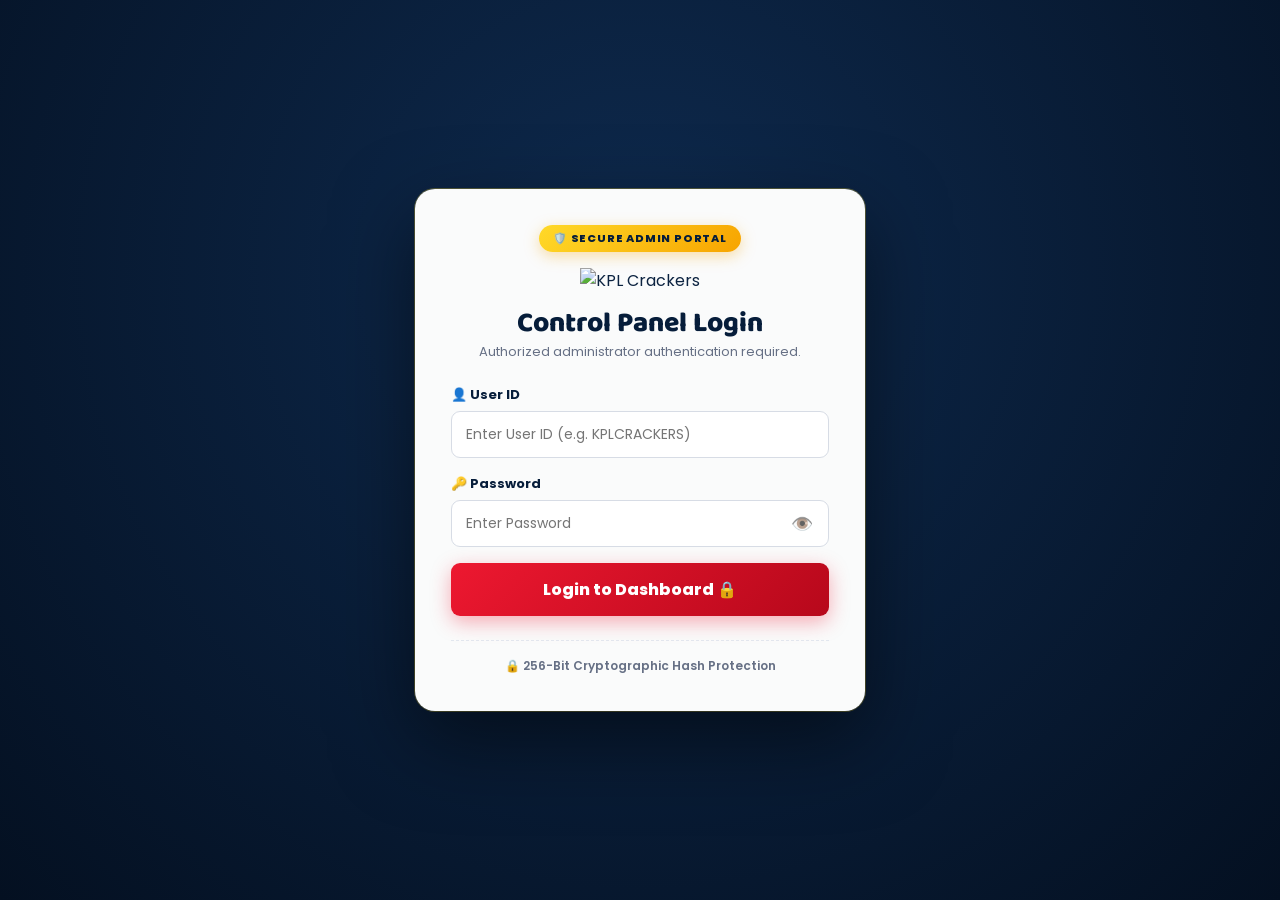
==== admin.html @ fe5c5760 "Add files via upload" ====
<!doctype html>
<html lang="en">
<head>
  <meta charset="utf-8">
  <meta name="viewport" content="width=device-width,initial-scale=1">
  <title>KPL Crackers | Admin</title>
  <link rel="stylesheet" href="styles.css">
</head>
<body data-page="admin">
<header class="admin-head">
  <div class="container admin-head-inner">
    <a class="brand" href="index.html"><img src="assets/logo.svg" alt="KPL Crackers"></a>
    <div class="admin-nav-actions">
      <button id="adminLogoutBtn" class="btn btn-outline hidden">Logout 🔒</button>
      <a class="btn btn-light" href="index.html">← Main Website</a>
    </div>
  </div>
</header>

<!-- Secure Admin Login Overlay -->
<!-- Secure Admin Login Overlay -->
<div id="adminLoginOverlay" class="admin-login-overlay">
  <div class="login-card">
    <div class="login-badge">🛡️ SECURE ADMIN PORTAL</div>
    <div class="login-brand">
      <img src="assets/logo.svg" alt="KPL Crackers" class="login-logo">
      <h2>Control Panel Login</h2>
      <p>Authorized administrator authentication required.</p>
    </div>
    <form id="adminLoginForm" class="login-form">
      <div class="login-input-group">
        <label for="loginUserId">👤 User ID</label>
        <input type="text" id="loginUserId" placeholder="Enter User ID (e.g. KPLCRACKERS)" required autocomplete="username">
      </div>
      <div class="login-input-group">
        <label for="loginPassword">🔑 Password</label>
        <div class="password-input-wrapper">
          <input type="password" id="loginPassword" placeholder="Enter Password" required autocomplete="current-password">
          <button type="button" id="togglePasswordBtn" class="toggle-pass-btn" title="Show / Hide Password">👁️</button>
        </div>
      </div>
      <div id="loginErrorMsg" class="login-error hidden">❌ Invalid User ID or Password. Please try again.</div>
      <button type="submit" class="btn btn-primary full btn-login">Login to Dashboard 🔒</button>
    </form>
    <div class="login-footer-security">
      <span>🔒 256-Bit Cryptographic Hash Protection</span>
    </div>
  </div>
</div>

<main class="admin-page hidden" id="adminMainContent">
  <div class="container">
    <div class="admin-title">
      <div><div class="eyebrow">CONTROL PANEL</div><h1>Product Admin</h1><p>Products added here are immediately shown on the main page on this browser/device.</p></div>
      <div class="admin-stats"><div><b id="statProducts">0</b><small>Products</small></div><div><b id="statCategories">0</b><small>Categories</small></div></div>
    </div>

    <div class="admin-grid">
      <section class="admin-card">
        <div class="card-head"><h2 id="formTitle">Add Product</h2><button id="resetForm" class="text-btn">Reset</button></div>
        <form id="productForm">
          <input type="hidden" id="productId">
          <label>Product Name<input id="productName" required placeholder="e.g. Spin Master Mini Red & Green"></label>
          <div class="form-2">
            <label>Price per piece/box (₹)<input id="productPrice" required type="number" min="0" step="0.01" placeholder="65"></label>
            <label>Quantity / Pack Info<input id="productQuantity" placeholder="e.g. 1 Box - 10 pcs"></label>
          </div>
          <div class="form-2">
            <label>Category<input id="productCategory" required placeholder="Ground Chakkars"></label>
            <label>Display Order<input id="productOrder" type="number" min="0" value="0"></label>
          </div>
          <label>Upload Image File<input id="productImageFile" type="file" accept="image/*"></label>
          <label>OR Image URL<input id="productImage" placeholder="https://.../product.jpg"></label>
          <div id="imagePreviewContainer" class="image-preview-box hidden"><img id="imagePreview" src="" alt="Preview"></div>
          <label>Short Description<textarea id="productDescription" rows="2" placeholder="High quality crackling fountain"></textarea></label>
          <button class="btn btn-primary full" type="submit" id="saveProductBtn">Add Product</button>
        </form>
        <div class="admin-note">Tip: You can upload an image file directly from your device or paste an image URL.</div>
      </section>

      <section class="admin-card">
        <div class="card-head"><h2>Products</h2><button id="seedProducts" class="text-btn">Load Sample Products</button></div>
        <div class="admin-table-wrap">
          <table class="admin-table">
            <thead><tr><th>Image</th><th>Product</th><th>Category</th><th>Price / Pc</th><th>Pack Qty</th><th>Actions</th></tr></thead>
            <tbody id="adminProductList"></tbody>
          </table>
        </div>
      </section>
    </div>

    <section class="admin-card order-admin">
      <div class="card-head"><h2>Recent Orders</h2><button id="clearOrders" class="text-btn danger">Clear All Orders</button></div>
      <div id="ordersList" class="orders-list"></div>
    </section>
  </div>
</main>

<!-- View Order Invoice Modal for Admin -->
<div class="modal hidden" id="adminOrderModal">
  <div class="modal-card invoice-card">
    <button class="modal-close" id="closeAdminOrderModal">×</button>
    <div id="adminOrderInvoiceContent"></div>
  </div>
</div>

<!-- Delete Confirmation Modal -->
<div class="modal hidden" id="deleteConfirmModal">
  <div class="modal-card confirm-modal-card">
    <h3>⚠️ Confirm Delete Order</h3>
    <p>Are you sure you want to delete this order? This action cannot be undone.</p>
    <div class="confirm-actions">
      <button class="btn btn-outline" id="cancelDeleteBtn">Cancel</button>
      <button class="btn btn-danger" id="confirmDeleteBtn">Confirm Delete</button>
    </div>
  </div>
</div>

<script src="admin.js"></script>
</body>
</html>
---- styles.css ----
@import url('https://fonts.googleapis.com/css2?family=Baloo+2:wght@500;600;700;800&family=Poppins:wght@400;500;600;700&display=swap');
:root{--navy:#061d3a;--navy2:#082b50;--red:#ed1830;--red2:#b7081b;--yellow:#ffd928;--cream:#fffaf1;--text:#0c2341;--muted:#667085;--green:#118a38;--line:#e8e9ef;--shadow:0 12px 35px rgba(5,29,58,.12)}
*{box-sizing:border-box}html{scroll-behavior:smooth}body{margin:0;color:var(--text);font-family:Poppins,Arial,sans-serif;background:#fff}a{color:inherit;text-decoration:none}.container{width:min(1180px,92%);margin:auto}.topbar{background:var(--navy);color:#fff;font-size:14px}.topbar-inner{height:46px;display:flex;align-items:center;justify-content:space-between}.toplinks{display:flex;gap:12px}.topbar a:hover{color:var(--yellow)}.sep{opacity:.4;margin:0 7px}.navbar{background:#fff;border-bottom:1px solid #eee;position:sticky;top:0;z-index:30}.nav-inner{height:104px;display:flex;align-items:center;gap:32px}.brand img{width:210px;height:auto;display:block}.navlinks{display:flex;gap:28px;align-items:center;font-weight:600}.navlinks a{padding:12px 3px}.navlinks a.active,.navlinks a:hover{color:var(--red)}.searchbox{margin-left:auto;display:flex;border:1px solid #cfd3dc;border-radius:30px;overflow:hidden;width:300px;height:44px}.searchbox input{border:0;outline:0;padding:0 16px;width:100%;font:inherit}.searchbox button{border:0;background:var(--red);color:#fff;width:55px;font-size:24px}.mobile-menu{display:none;background:none;border:0;font-size:27px}.hero{min-height:430px;position:relative;overflow:hidden;background:radial-gradient(circle at 72% 40%,#f7a400 0 2%,transparent 3%),radial-gradient(circle at 83% 24%,#ffed60 0 2%,transparent 3%),linear-gradient(125deg,#06152f,#17114c 52%,#2c092f);color:#fff}.hero:before{content:"";position:absolute;inset:0;background-image:radial-gradient(circle at 10% 18%,#fff 0 1px,transparent 2px),radial-gradient(circle at 35% 35%,#fff 0 1px,transparent 2px),radial-gradient(circle at 78% 70%,#fff 0 1px,transparent 2px);background-size:100px 90px,140px 110px,180px 120px;opacity:.5}.hero-content{position:relative;z-index:1;min-height:430px;display:flex;align-items:center;justify-content:space-between}.hero-kicker{display:inline-block;background:var(--yellow);color:#111;padding:5px 14px;border-radius:20px;font-weight:800;letter-spacing:1px}.hero h1{font:800 clamp(42px,6vw,76px)/.98 "Baloo 2",sans-serif;margin:15px 0 10px;text-shadow:0 5px 0 rgba(0,0,0,.18)}.hero p{font:600 22px "Baloo 2",sans-serif}.fireworks-art{font-size:90px;letter-spacing:30px;max-width:440px;opacity:.9;transform:rotate(-8deg)}.btn{display:inline-flex;align-items:center;justify-content:center;border:0;border-radius:8px;padding:12px 20px;font:700 15px Poppins;cursor:pointer;transition:.2s}.btn-primary{background:var(--red);color:#fff}.btn-primary:hover{background:var(--red2);transform:translateY(-1px)}.btn-yellow{background:var(--yellow);color:#8b0010;text-align:center}.btn-outline{background:#fff;color:var(--navy);border:1px solid #ccd2dc}.btn-light{background:#fff;color:var(--navy)}.btn-whatsapp{background:#25d366;color:#fff}.full{width:100%}.section{padding:55px 0}.section-title{display:flex;align-items:center;justify-content:center;gap:18px}.section-title span{color:var(--red);font-size:40px}.section-title h2{font:800 42px "Baloo 2";margin:0}.category-row{display:flex;justify-content:center;gap:10px;flex-wrap:wrap;margin:18px 0 30px}.category-btn{border:1px solid #d7dce5;background:#fff;border-radius:22px;padding:8px 16px;cursor:pointer;font:600 14px Poppins}.category-btn.active,.category-btn:hover{background:var(--navy);color:#fff;border-color:var(--navy)}.product-grid{display:grid;grid-template-columns:repeat(4,1fr);gap:20px}.product-card{border:1px solid var(--line);border-radius:14px;overflow:hidden;background:#fff;box-shadow:0 5px 20px rgba(0,0,0,.05);display:flex;flex-direction:column}.product-img{height:190px;background:linear-gradient(135deg,#092650,#1e0a42);display:flex;align-items:center;justify-content:center;overflow:hidden}.product-img img{width:100%;height:100%;object-fit:cover}..product-img .placeholder{font-size:70px}.product-body{padding:16px;display:flex;flex-direction:column;gap:8px;flex:1}.product-category{font-size:11px;color:var(--red);font-weight:700;text-transform:uppercase;letter-spacing:.6px}.product-name{font:700 20px/1.15 "Baloo 2";margin:0}.product-desc{color:var(--muted);font-size:13px;min-height:38px}.price{color:var(--green);font-size:21px;font-weight:800}.qty-row{display:flex;gap:8px;margin-top:auto}.qty-select{flex:0 0 75px;border:1px solid #ccd2dc;border-radius:7px;padding:9px;background:#fff}.add-btn{flex:1}.trust-strip{background:#fff9ef;border-top:1px solid #f2eadc;border-bottom:1px solid #f2eadc;padding:28px 0}.trust-grid{display:grid;grid-template-columns:repeat(5,1fr);text-align:center}.trust-grid>div{padding:0 14px;border-right:1px solid #e6b8a7;display:flex;flex-direction:column;gap:2px}.trust-grid>div:last-child{border:0}.trust-icon{font-size:32px;color:#a90e1c}.trust-grid b{font-size:14px}.trust-grid small{color:var(--muted)}.cta-banner{background:linear-gradient(110deg,#28002e,#9e0024,#3c001d);color:#fff;padding:35px 0;overflow:hidden}.cta-inner{display:grid;grid-template-columns:1fr 1fr 1fr;align-items:center;gap:30px}.cta-inner small{font-size:18px}.cta-inner h2{font:700 34px/1.05 "Baloo 2";margin:4px 0}.cta-inner strong{color:var(--yellow)}.cta-box{font-size:60px;text-align:center}.cta-box span{display:block;font-size:15px}.about{background:#fff}.about-grid{display:grid;grid-template-columns:1.5fr 1fr;gap:30px;align-items:center}.eyebrow{color:var(--red);font-weight:800;letter-spacing:1.5px;font-size:12px}.about h2{font:800 38px "Baloo 2";margin:5px 0}.about p{color:var(--muted);max-width:650px}.about-card{background:var(--cream);border-radius:16px;padding:28px;line-height:1.8}.about-card a{color:var(--red);font-weight:700}footer{background:var(--navy);color:#fff}.footer-grid{padding:42px 0;display:grid;grid-template-columns:1.4fr 1fr 1.4fr 1fr;gap:40px}.footer-grid h3{margin-top:0}.footer-grid a,.footer-grid p{display:block;color:#d9e0ea;font-size:14px;margin:8px 0}.footer-logo{width:180px;filter:brightness(1.05)}.socials{display:flex;gap:10px}.socials span{width:34px;height:34px;border-radius:50%;display:grid;place-items:center;background:#fff;color:var(--navy);font-weight:800}.copyright{border-top:1px solid rgba(255,255,255,.16);padding:14px 4%;display:flex;justify-content:space-between;font-size:13px;color:#d5deeb}.cart-drawer{position:fixed;inset:0;z-index:80;display:none}.cart-drawer.open{display:block}.drawer-backdrop{position:absolute;inset:0;background:rgba(0,0,0,.55)}.drawer{position:absolute;right:0;top:0;height:100%;width:min(460px,94%);background:#fff;display:flex;flex-direction:column;box-shadow:-10px 0 40px rgba(0,0,0,.2)}.drawer-head{display:flex;align-items:center;justify-content:space-between;padding:18px 20px;border-bottom:1px solid var(--line)}.drawer-head h2{margin:0;font:800 28px "Baloo 2"}.drawer-head button,.modal-close{border:0;background:none;font-size:32px;cursor:pointer}.drawer #cartItems{padding:14px 20px;overflow:auto;flex:1}.cart-item{display:grid;grid-template-columns:58px 1fr auto;gap:12px;align-items:center;padding:12px 0;border-bottom:1px solid var(--line)}.cart-item img{width:58px;height:58px;object-fit:cover;border-radius:8px}.cart-item h4{margin:0;font-size:14px}.cart-item small{color:var(--muted)}.cart-item-right{text-align:right}.cart-qty{display:flex;align-items:center;gap:5px;justify-content:flex-end;margin-top:5px}.cart-qty button{width:25px;height:25px;border:1px solid #ddd;background:#fff;border-radius:5px}.cart-summary{padding:18px 20px;border-top:1px solid var(--line);display:grid;gap:10px}.cart-summary>div{display:flex;justify-content:space-between}.cart-summary .total{font-size:20px}.empty{padding:40px;text-align:center;color:var(--muted)}.hidden{display:none!important}.modal{position:fixed;inset:0;background:rgba(0,0,0,.65);z-index:100;display:grid;place-items:center;padding:15px}.modal-card{background:#fff;border-radius:14px;width:min(720px,96%);max-height:92vh;overflow:auto;position:relative;padding:28px}.modal-close{position:absolute;right:12px;top:8px}.invoice-header{display:flex;justify-content:space-between;gap:20px;border-bottom:2px solid var(--navy);padding-bottom:15px}.invoice-header img{width:170px}.invoice-meta{text-align:right;font-size:13px}.invoice-table{width:100%;border-collapse:collapse;margin:20px 0}.invoice-table th,.invoice-table td{padding:9px;border-bottom:1px solid #ddd;text-align:left}.invoice-table th:last-child,.invoice-table td:last-child{text-align:right}.invoice-total{text-align:right;font-size:20px;font-weight:800}.invoice-actions{display:flex;gap:10px;justify-content:flex-end}.admin-head{background:var(--navy);padding:15px 0}.admin-head-inner{display:flex;align-items:center;justify-content:space-between}.admin-head .brand img{width:180px}.admin-page{background:#f5f7fb;min-height:calc(100vh - 80px);padding:35px 0}.admin-title{display:flex;justify-content:space-between;align-items:end;margin-bottom:25px}.admin-title h1{font:800 42px "Baloo 2";margin:0}.admin-title p{color:var(--muted);margin:5px 0 0}.admin-stats{display:flex;gap:12px}.admin-stats div{background:#fff;border-radius:12px;padding:15px 22px;text-align:center;box-shadow:var(--shadow)}.admin-stats b{display:block;font-size:25px}.admin-stats small{color:var(--muted)}.admin-grid{display:grid;grid-template-columns:380px 1fr;gap:22px;align-items:start}.admin-card{background:#fff;border-radius:15px;padding:22px;box-shadow:var(--shadow);margin-bottom:22px}.card-head{display:flex;align-items:center;justify-content:space-between;margin-bottom:18px}.card-head h2{font:800 24px "Baloo 2";margin:0}.text-btn{border:0;background:none;color:var(--red);font-weight:700;cursor:pointer}.text-btn.danger{color:#a00}.admin-card form label{display:block;font-size:13px;font-weight:700;margin:13px 0}.admin-card input,.admin-card textarea,.admin-card select{width:100%;padding:11px 12px;border:1px solid #d7dce5;border-radius:7px;margin-top:6px;font:inherit;outline:none}.admin-card input:focus,.admin-card textarea:focus{border-color:var(--red)}.form-2{display:grid;grid-template-columns:1fr 1fr;gap:10px}.admin-note{background:#fff8df;padding:12px;border-radius:8px;color:#6b5600;font-size:12px;margin-top:12px}.admin-table-wrap{overflow:auto}.admin-table{width:100%;border-collapse:collapse;font-size:13px}.admin-table th,.admin-table td{padding:10px;border-bottom:1px solid var(--line);text-align:left;vertical-align:middle}.admin-table img{width:52px;height:45px;object-fit:cover;border-radius:6px}.action-btn{border:0;background:#eef2f7;padding:7px 10px;border-radius:6px;cursor:pointer;margin-right:4px}.action-btn.edit{color:#0a55a3}.action-btn.delete{color:#b00}.orders-list{display:grid;gap:10px}.order-row{border:1px solid var(--line);border-radius:9px;padding:12px;display:flex;justify-content:space-between;gap:20px}.order-row small{color:var(--muted)}@media(max-width:980px){.nav-inner{height:82px}.navlinks{display:none;position:absolute;top:82px;left:0;right:0;background:#fff;padding:15px 4%;box-shadow:var(--shadow);flex-direction:column;align-items:flex-start}.navlinks.open{display:flex}.mobile-menu{display:block}.searchbox{width:220px}.product-grid{grid-template-columns:repeat(3,1fr)}.fireworks-art{font-size:60px}.admin-grid{grid-template-columns:1fr}}@media(max-width:700px){.toplinks{display:none}.topbar-inner{justify-content:space-between}.brand img{width:155px}.nav-inner{gap:10px}.searchbox{display:none}.hero{min-height:420px}.hero-content{min-height:420px}.hero h1{font-size:46px}.fireworks-art{display:none}.product-grid{grid-template-columns:repeat(2,1fr);gap:12px}.product-img{height:150px}.section-title h2{font-size:34px}.trust-grid{grid-template-columns:repeat(2,1fr);gap:18px}.trust-grid>div{border-right:0}.cta-inner{grid-template-columns:1fr;text-align:center}.about-grid,.footer-grid{grid-template-columns:1fr}.copyright{flex-direction:column;gap:8px}.admin-title{align-items:start;flex-direction:column;gap:15px}.admin-stats{width:100%}.admin-stats div{flex:1}.invoice-header{flex-direction:column}.invoice-meta{text-align:left}.invoice-actions{flex-direction:column}.form-2{grid-template-columns:1fr}}@media(max-width:420px){.product-grid{grid-template-columns:1fr}.product-img{height:190px}}
@media print{body *{visibility:hidden}.printable-invoice,.printable-invoice *{visibility:visible}.printable-invoice{position:absolute;left:0;top:0;width:100%;box-shadow:none;padding:20px}.invoice-actions,.modal-close,.customer-info-form{display:none!important}}

.topbar-cart-link{font-weight:700;color:var(--yellow);background:rgba(255,255,255,.12);padding:4px 10px;border-radius:14px;transition:.2s}.topbar-cart-link:hover{background:rgba(255,255,255,.24);color:#fff}
.price-row{display:flex;align-items:baseline;gap:6px}.price-unit{color:var(--muted);font-size:12px;font-weight:500}
.qty-stepper{display:inline-flex;align-items:center;border:1px solid #ccd2dc;border-radius:7px;overflow:hidden;background:#fff;height:38px}
.qty-stepper button{border:0;background:#f0f2f5;color:var(--navy);width:30px;height:100%;font-weight:700;font-size:16px;cursor:pointer;transition:.15s}
.qty-stepper button:hover{background:var(--red);color:#fff}
.qty-stepper input{border:0;width:40px;text-align:center;font-weight:700;font-size:14px;outline:0;-moz-appearance:textfield}
.qty-stepper input::-webkit-outer-spin-button,.qty-stepper input::-webkit-inner-spin-button{-webkit-appearance:none;margin:0}

.sticky-cart-bar{position:fixed;bottom:0;left:0;right:0;background:var(--navy);color:#fff;padding:12px 0;z-index:70;box-shadow:0 -6px 20px rgba(0,0,0,.25);border-top:3px solid var(--yellow)}
.sticky-cart-inner{display:flex;align-items:center;justify-content:space-between;gap:15px}
.sticky-cart-info{font-size:16px}.sticky-cart-info strong{color:var(--yellow);font-size:22px;margin-left:6px}.sticky-cart-info small{color:#cfd8e5;margin-left:8px}

.image-preview-box{margin-top:10px;padding:8px;border:1px dashed #cfd3dc;border-radius:8px;text-align:center;background:#fafafa}
.image-preview-box img{max-height:120px;max-width:100%;object-fit:contain;border-radius:6px}

#heroCanvas{position:absolute;inset:0;width:100%;height:100%;pointer-events:none;z-index:1}
.hero-content{position:relative;z-index:2}

.company-tag{font-weight:600;color:var(--yellow);margin-left:auto}

.styled-cust-form{background:#fdfaf3;border:2px solid #f2e3c6;border-radius:12px;padding:18px;margin-bottom:20px;box-shadow:0 4px 15px rgba(0,0,0,.04)}
.styled-cust-form h3{margin:0 0 12px;font-size:16px;color:var(--navy);display:flex;align-items:center;justify-content:space-between}
.req-star{font-size:12px;color:var(--red);font-weight:500}
.input-group{display:flex;flex-direction:column;gap:5px}
.input-group label{font-size:13px;font-weight:700;color:var(--navy)}
.input-group input{padding:10px 12px;border:1px solid #ccd2dc;border-radius:7px;font:inherit;outline:none;transition:.2s}
.input-group input:focus{border-color:var(--red);box-shadow:0 0 0 3px rgba(237,24,48,.1)}
.cust-error-msg{background:#fff0f0;color:#c00;padding:10px;border-radius:6px;border:1px solid #fcc;margin-top:12px;font-size:13px;font-weight:600}

.admin-login-overlay{position:fixed;inset:0;background:radial-gradient(circle at 50% 30%,#0e2a4e 0%,#041021 100%);z-index:999;display:grid;place-items:center;padding:20px;backdrop-filter:blur(10px)}
.login-card{background:rgba(255,255,255,.98);border-radius:20px;padding:36px;width:min(450px,94%);box-shadow:0 30px 80px rgba(0,0,0,.5),0 0 0 1px rgba(255,217,40,.3);position:relative;overflow:hidden}
.login-badge{background:linear-gradient(135deg,#ffd928,#f7a400);color:#061d3a;font-weight:800;border-radius:20px;font-size:11px;padding:5px 14px;letter-spacing:.8px;text-align:center;margin:0 auto 16px;width:fit-content;box-shadow:0 4px 15px rgba(247,164,0,.35)}
.login-brand{text-align:center;margin-bottom:24px}
.login-brand .login-logo{width:170px;height:auto;margin-bottom:12px}
.login-brand h2{margin:4px 0;font:800 28px/1.1 "Baloo 2",sans-serif;color:var(--navy)}
.login-brand p{color:var(--muted);font-size:13px;margin:4px 0 0;line-height:1.4}
.login-form{display:grid;gap:16px}
.login-input-group{display:flex;flex-direction:column;gap:6px}
.login-input-group label{font-size:13px;font-weight:700;color:var(--navy)}
.login-input-group input{padding:12px 14px;border:1.5px solid #d7dce5;border-radius:9px;font:inherit;font-size:14px;outline:0;width:100%;transition:.2s}
.login-input-group input:focus{border-color:var(--red);box-shadow:0 0 0 3px rgba(237,24,48,.15)}
.password-input-wrapper{position:relative;display:flex;align-items:center}
.toggle-pass-btn{position:absolute;right:8px;border:0;background:none;font-size:18px;cursor:pointer;padding:4px 8px;border-radius:6px;opacity:.7;transition:.2s}
.toggle-pass-btn:hover{opacity:1;background:rgba(0,0,0,.05)}
.btn-login{background:linear-gradient(135deg,#ed1830,#b7081b);padding:14px;font-size:16px;font-weight:800;border-radius:9px;box-shadow:0 6px 20px rgba(237,24,48,.35);transition:.2s}
.btn-login:hover{transform:translateY(-2px);box-shadow:0 10px 25px rgba(237,24,48,.48)}
.login-error{background:#fee2e2;color:#991b1b;padding:12px;border-radius:8px;font-size:13px;font-weight:600;text-align:center;border:1px solid #fca5a5}
.login-footer-security{margin-top:24px;padding-top:16px;border-top:1px dashed #e2e8f0;text-align:center;font-size:12px;color:var(--muted);font-weight:600}

.admin-nav-actions{display:flex;gap:10px;align-items:center}
.order-right-actions{display:flex;flex-direction:column;align-items:flex-end;gap:8px}
.order-btn-group{display:flex;gap:6px}
.order-date{font-size:12px;color:var(--muted);margin-left:6px}
.order-items-summary{display:block;margin-top:4px;color:#555}

.confirm-modal-card{text-align:center;max-width:440px;padding:30px}
.confirm-modal-card h3{margin-top:0;color:var(--navy);font:800 24px "Baloo 2"}
.confirm-modal-card p{color:var(--muted);margin-bottom:24px}
.confirm-actions{display:flex;gap:12px;justify-content:center}
.btn-danger{background:#dc2626;color:#fff}.btn-danger:hover{background:#b91c1c}
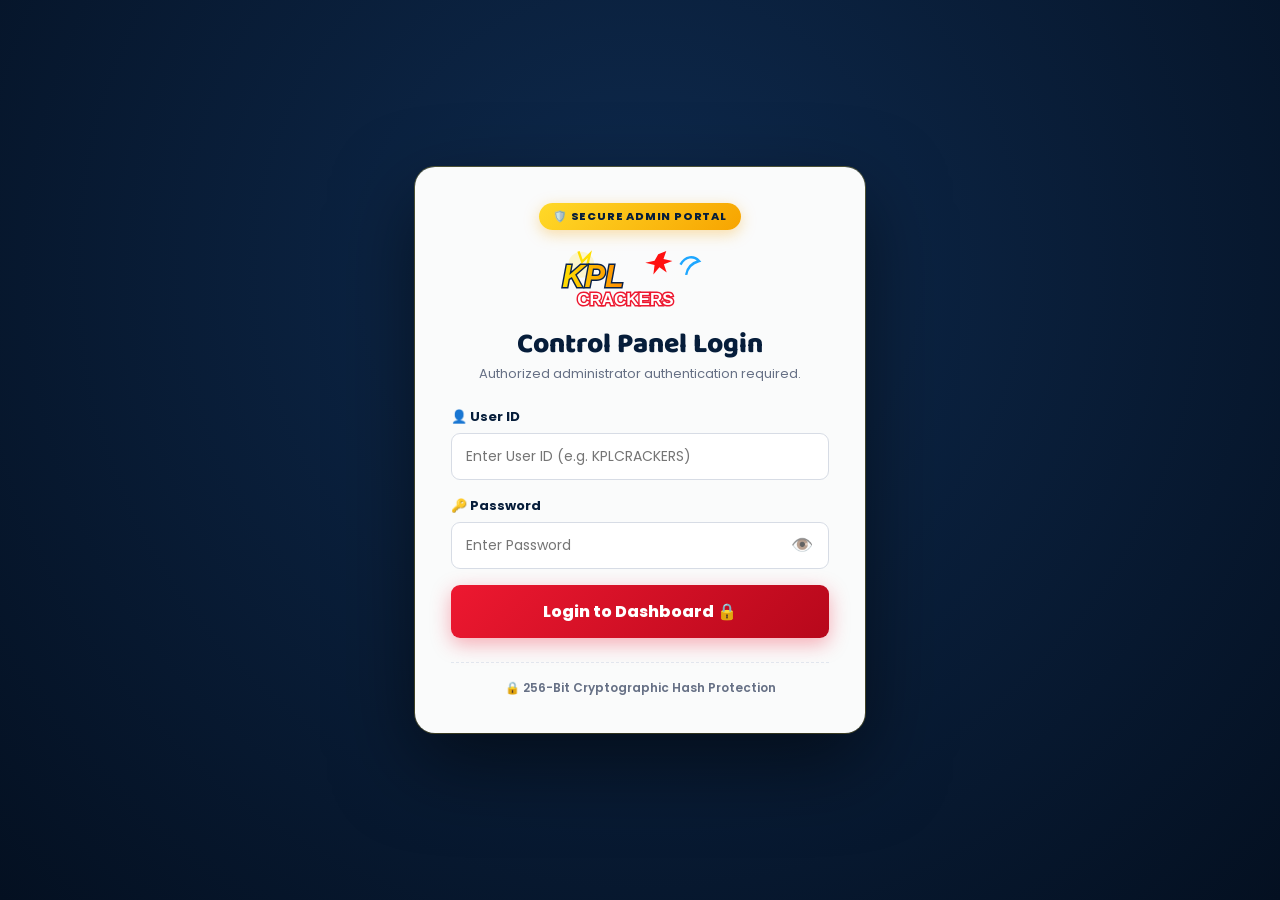
==== commit ffe8c467: "Update logo image source in admin.html" ====
--- a/admin.html
+++ b/admin.html
@@ -9,7 +9,7 @@
 <body data-page="admin">
 <header class="admin-head">
   <div class="container admin-head-inner">
-    <a class="brand" href="index.html"><img src="assets/logo.svg" alt="KPL Crackers"></a>
+    <a class="brand" href="index.html"><img src="logo.svg" alt="KPL Crackers"></a>
     <div class="admin-nav-actions">
       <button id="adminLogoutBtn" class="btn btn-outline hidden">Logout 🔒</button>
       <a class="btn btn-light" href="index.html">← Main Website</a>
@@ -23,7 +23,7 @@
   <div class="login-card">
     <div class="login-badge">🛡️ SECURE ADMIN PORTAL</div>
     <div class="login-brand">
-      <img src="assets/logo.svg" alt="KPL Crackers" class="login-logo">
+      <img src="log.svg" alt="KPL Crackers" class="login-logo">
       <h2>Control Panel Login</h2>
       <p>Authorized administrator authentication required.</p>
     </div>
@@ -118,4 +118,4 @@
 
 <script src="admin.js"></script>
 </body>
-</html>+</html>
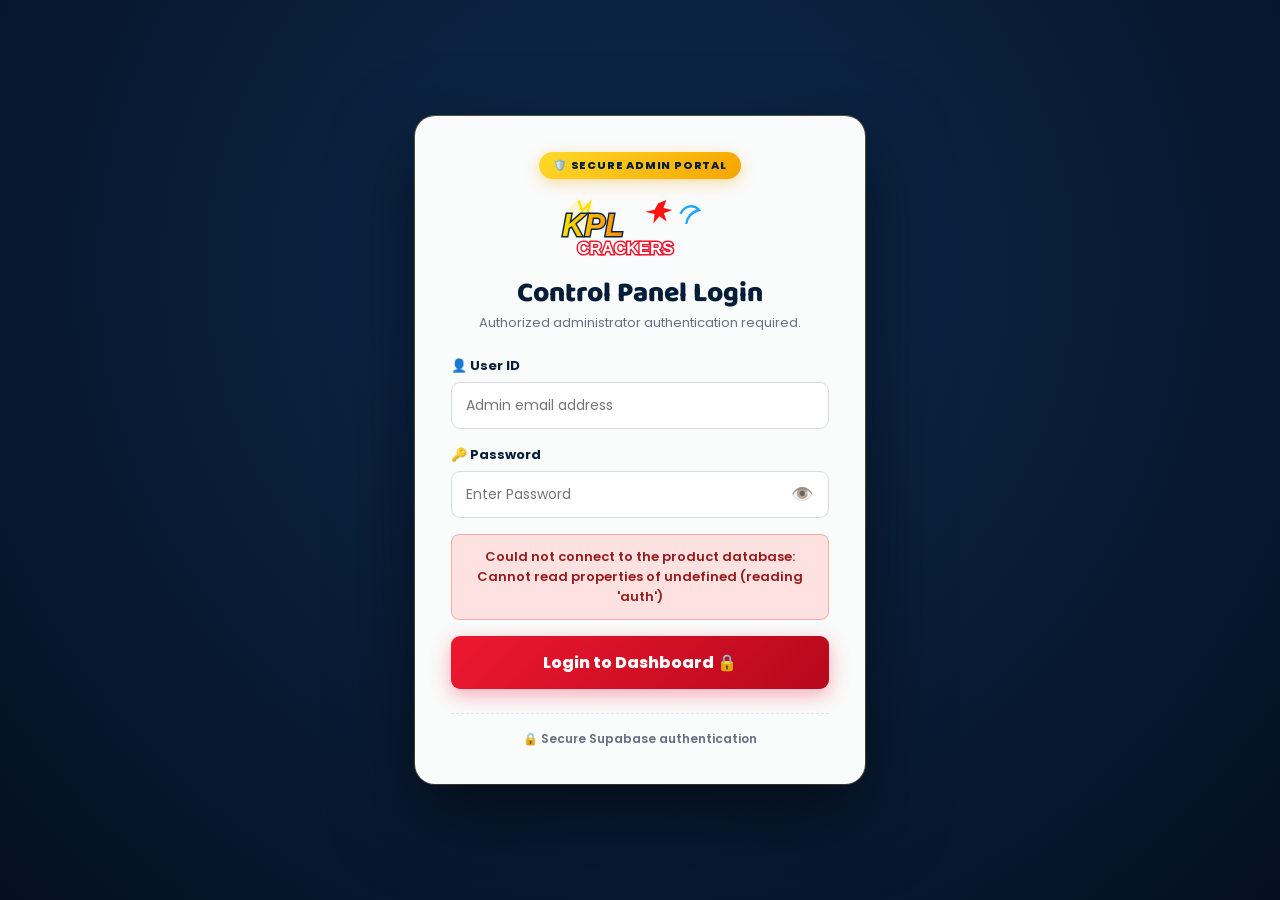
==== commit 3ba49be8: "Supabase integrated and admin role added" ====
--- a/admin.html
+++ b/admin.html
@@ -30,7 +30,7 @@
     <form id="adminLoginForm" class="login-form">
       <div class="login-input-group">
         <label for="loginUserId">👤 User ID</label>
-        <input type="text" id="loginUserId" placeholder="Enter User ID (e.g. KPLCRACKERS)" required autocomplete="username">
+        <input type="email" id="loginUserId" placeholder="Admin email address" required autocomplete="username">
       </div>
       <div class="login-input-group">
         <label for="loginPassword">🔑 Password</label>
@@ -43,7 +43,7 @@
       <button type="submit" class="btn btn-primary full btn-login">Login to Dashboard 🔒</button>
     </form>
     <div class="login-footer-security">
-      <span>🔒 256-Bit Cryptographic Hash Protection</span>
+      <span>🔒 Secure Supabase authentication</span>
     </div>
   </div>
 </div>
@@ -51,7 +51,7 @@
 <main class="admin-page hidden" id="adminMainContent">
   <div class="container">
     <div class="admin-title">
-      <div><div class="eyebrow">CONTROL PANEL</div><h1>Product Admin</h1><p>Products added here are immediately shown on the main page on this browser/device.</p></div>
+      <div><div class="eyebrow">CONTROL PANEL</div><h1>Product Admin</h1><p>Products are saved online and shown to every website visitor.</p></div>
       <div class="admin-stats"><div><b id="statProducts">0</b><small>Products</small></div><div><b id="statCategories">0</b><small>Categories</small></div></div>
     </div>
 
@@ -116,6 +116,8 @@
   </div>
 </div>
 
+<script src="https://cdn.jsdelivr.net/npm/@supabase/supabase-js@2"></script>
+<script src="supabase-config.js"></script>
 <script src="admin.js"></script>
 </body>
 </html>
